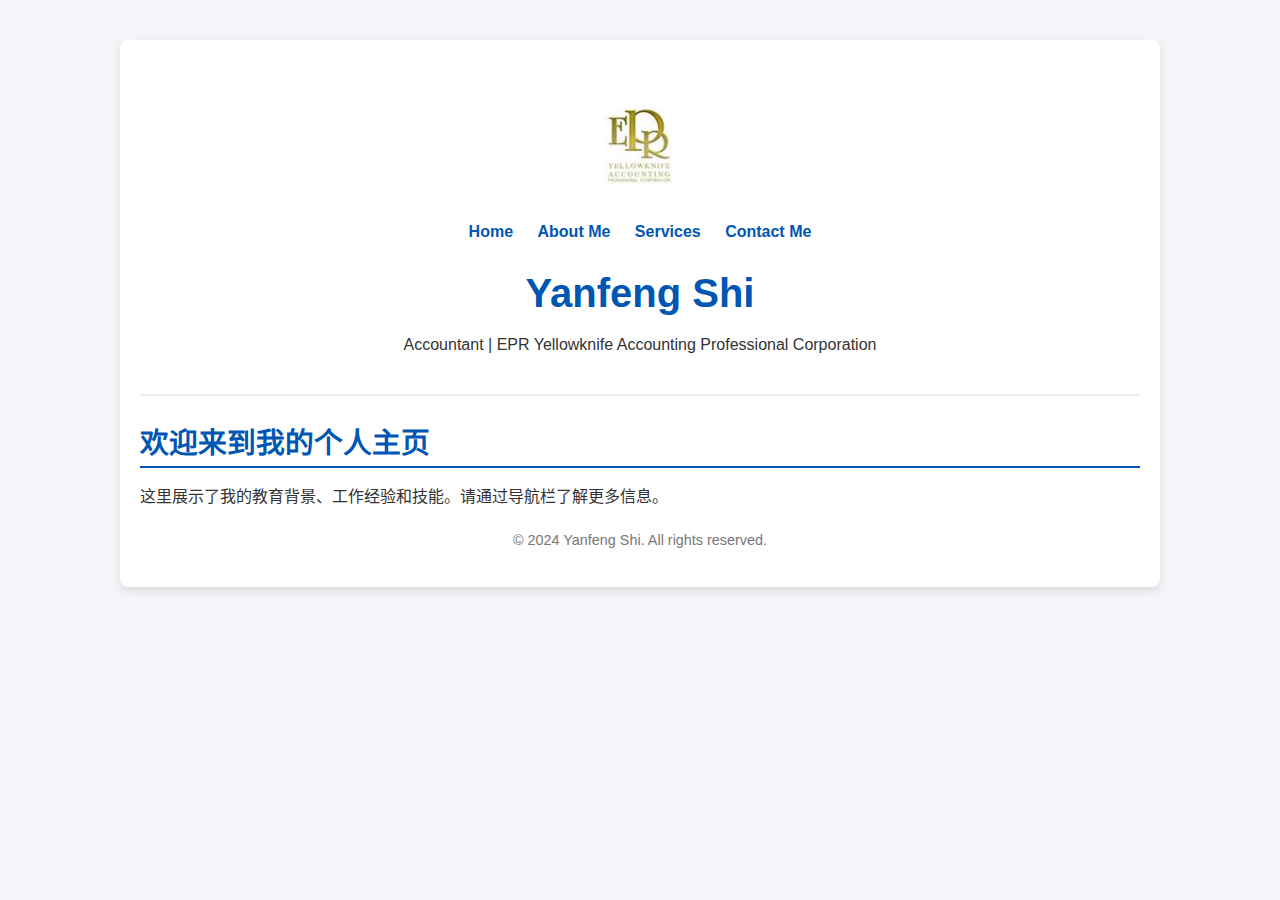
==== index.html @ 8ed8f0d0 "Add files via upload" ====
<!DOCTYPE html>
<html lang="zh-CN">
<head>
    <meta charset="UTF-8">
    <meta name="viewport" content="width=device-width, initial-scale=1.0">
    <title>Yanfeng Shi - 个人主页</title>
    <link rel="stylesheet" href="styles.css">
</head>
<body>
    <div class="container">
        <header>
            <img src="logo.png" alt="Company Logo">
            <nav>
                <ul>
                    <li><a href="index.html">Home</a></li>
                    <li><a href="about.html">About Me</a></li>
                    <li><a href="services.html">Services</a></li>
                    <li><a href="contact.html">Contact Me</a></li>
                </ul>
            </nav>
            <h1>Yanfeng Shi</h1>
            <p>Accountant | EPR Yellowknife Accounting Professional Corporation</p>
        </header>

        <section>
            <h2>欢迎来到我的个人主页</h2>
            <p>这里展示了我的教育背景、工作经验和技能。请通过导航栏了解更多信息。</p>
        </section>

        <footer>
            <p>© 2024 Yanfeng Shi. All rights reserved.</p>
        </footer>
    </div>
</body>
</html>
---- styles.css ----
body {
    font-family: 'Segoe UI', Tahoma, Geneva, Verdana, sans-serif;
    margin: 0;
    padding: 0;
    background-color: #f4f4f9;
    color: #333;
}

.container {
    width: 80%;
    max-width: 1000px;
    margin: 40px auto;
    padding: 20px;
    background-color: #fff;
    border-radius: 8px;
    box-shadow: 0 4px 8px rgba(0, 0, 0, 0.1);
}

header {
    text-align: center;
    padding: 20px 0;
    border-bottom: 2px solid #eee;
}

header img {
    width: 100px;
}

nav ul {
    list-style-type: none;
    padding: 0;
}

nav ul li {
    display: inline;
    margin: 0 10px;
}

nav ul li a {
    text-decoration: none;
    color: #0056b3;
    font-weight: bold;
}

nav ul li a:hover {
    text-decoration: underline;
}

h1 {
    font-size: 2.5em;
    margin-bottom: 10px;
    color: #0056b3;
}

h2 {
    font-size: 1.8em;
    margin-bottom: 10px;
    color: #0056b3;
    border-bottom: 2px solid #0056b3;
    padding-bottom: 5px;
}

h3 {
    font-size: 1.5em;
    color: #0056b3;
    margin-bottom: 5px;
}

p, ul {
    line-height: 1.6;
}

ul {
    list-style: none;
    padding: 0;
}

ul li {
    margin-bottom: 10px;
}

.flex-container {
    display: flex;
    justify-content: space-between;
    margin-bottom: 20px;
}

.flex-container div {
    width: 48%;
}

.contact-info {
    margin-top: 20px;
    text-align: center;
}

.contact-info p {
    margin: 5px 0;
}

.contact-info a {
    color: #0056b3;
    text-decoration: none;
}

.contact-info a:hover {
    text-decoration: underline;
}

footer {
    text-align: center;
    margin-top: 20px;
    font-size: 0.9em;
    color: #777;
}

form {
    display: flex;
    flex-direction: column;
}

form label {
    margin-bottom: 5px;
}

form input, form textarea {
    margin-bottom: 10px;
    padding: 10px;
    border: 1px solid #ccc;
    border-radius: 4px;
}

form button {
    padding: 10px 20px;
    border: none;
    border-radius: 4px;
    background-color: #0056b3;
    color: white;
    font-size: 1em;
    cursor: pointer;
}

form button:hover {
    background-color: #004494;
}
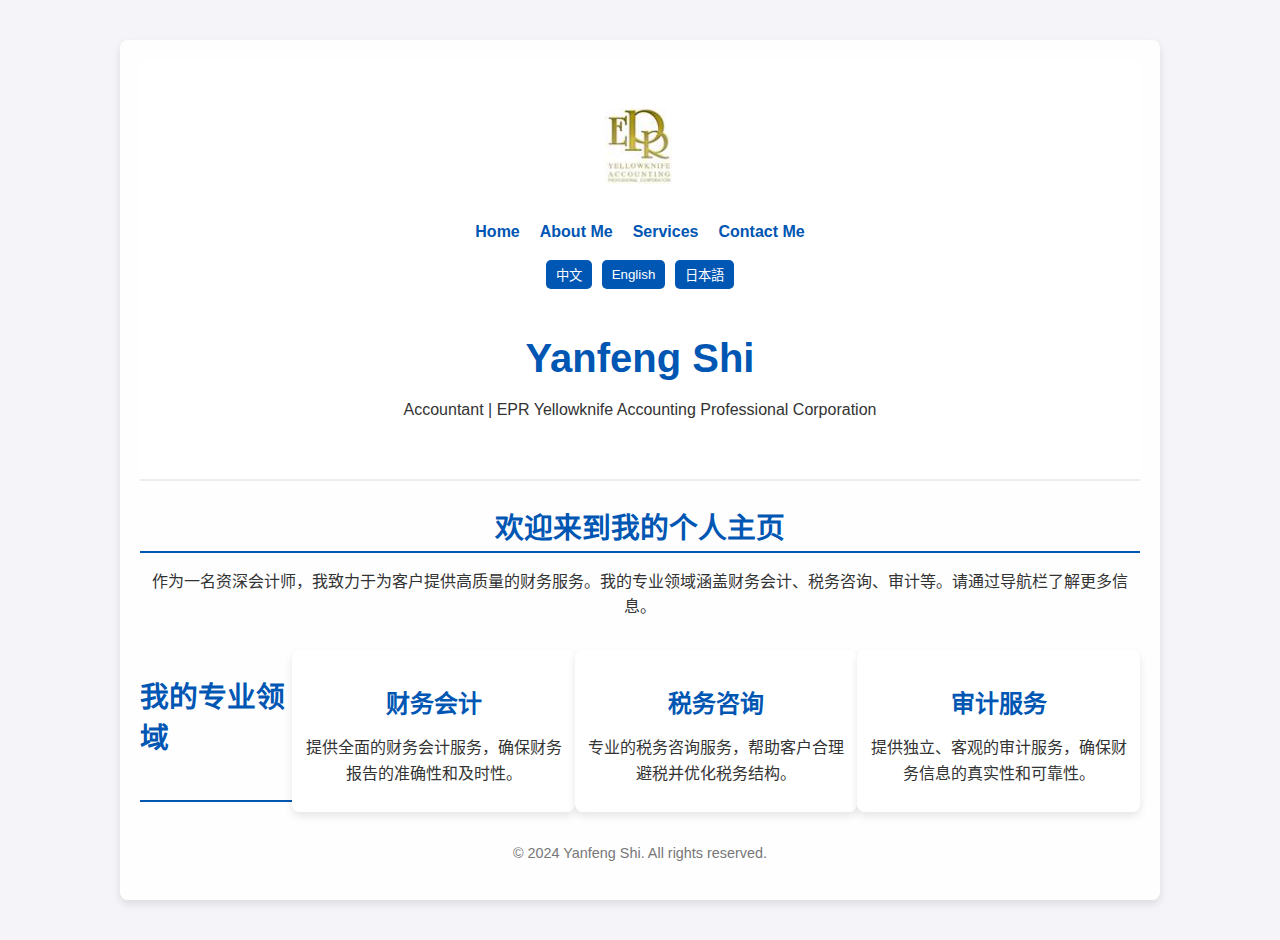
==== commit 73b9a331: "Add files via upload" ====
--- a/index.html
+++ b/index.html
@@ -5,8 +5,20 @@
     <meta name="viewport" content="width=device-width, initial-scale=1.0">
     <title>Yanfeng Shi - 个人主页</title>
     <link rel="stylesheet" href="styles.css">
+    <script>
+        function changeLanguage(lang) {
+            var elements = document.querySelectorAll('[data-lang]');
+            elements.forEach(function(element) {
+                if (element.getAttribute('data-lang') === lang) {
+                    element.style.display = 'block';
+                } else {
+                    element.style.display = 'none';
+                }
+            });
+        }
+    </script>
 </head>
-<body>
+<body onload="changeLanguage('zh')">
     <div class="container">
         <header>
             <img src="logo.png" alt="Company Logo">
@@ -18,13 +30,54 @@
                     <li><a href="contact.html">Contact Me</a></li>
                 </ul>
             </nav>
-            <h1>Yanfeng Shi</h1>
-            <p>Accountant | EPR Yellowknife Accounting Professional Corporation</p>
+            <div class="language-switch">
+                <button onclick="changeLanguage('zh')">中文</button>
+                <button onclick="changeLanguage('en')">English</button>
+                <button onclick="changeLanguage('jp')">日本語</button>
+            </div>
+            <div class="header-content">
+                <h1>Yanfeng Shi</h1>
+                <p>Accountant | EPR Yellowknife Accounting Professional Corporation</p>
+            </div>
         </header>
 
-        <section>
-            <h2>欢迎来到我的个人主页</h2>
-            <p>这里展示了我的教育背景、工作经验和技能。请通过导航栏了解更多信息。</p>
+        <section class="introduction">
+            <h2 data-lang="zh">欢迎来到我的个人主页</h2>
+            <h2 data-lang="en" style="display:none;">Welcome to My Personal Homepage</h2>
+            <h2 data-lang="jp" style="display:none;">私の個人ホームページへようこそ</h2>
+            <p data-lang="zh">作为一名资深会计师，我致力于为客户提供高质量的财务服务。我的专业领域涵盖财务会计、税务咨询、审计等。请通过导航栏了解更多信息。</p>
+            <p data-lang="en" style="display:none;">As an experienced accountant, I am committed to providing high-quality financial services to my clients. My expertise includes financial accounting, tax consulting, auditing, and more. Please use the navigation bar to learn more.</p>
+            <p data-lang="jp" style="display:none;">経験豊富な会計士として、私はお客様に高品質な財務サービスを提供することを約束します。私の専門分野には、財務会計、税務コンサルティング、監査などが含まれます。ナビゲーションバーを使用して詳細をご覧ください。</p>
+        </section>
+
+        <section class="specialties">
+            <h2 data-lang="zh">我的专业领域</h2>
+            <h2 data-lang="en" style="display:none;">My Areas of Expertise</h2>
+            <h2 data-lang="jp" style="display:none;">私の専門分野</h2>
+            <div class="specialty">
+                <h3 data-lang="zh">财务会计</h3>
+                <h3 data-lang="en" style="display:none;">Financial Accounting</h3>
+                <h3 data-lang="jp" style="display:none;">財務会計</h3>
+                <p data-lang="zh">提供全面的财务会计服务，确保财务报告的准确性和及时性。</p>
+                <p data-lang="en" style="display:none;">Providing comprehensive financial accounting services to ensure the accuracy and timeliness of financial reports.</p>
+                <p data-lang="jp" style="display:none;">財務報告の正確性とタイムリー性を確保するための包括的な財務会計サービスを提供します。</p>
+            </div>
+            <div class="specialty">
+                <h3 data-lang="zh">税务咨询</h3>
+                <h3 data-lang="en" style="display:none;">Tax Consulting</h3>
+                <h3 data-lang="jp" style="display:none;">税務コンサルティング</h3>
+                <p data-lang="zh">专业的税务咨询服务，帮助客户合理避税并优化税务结构。</p>
+                <p data-lang="en" style="display:none;">Professional tax consulting services to help clients optimize their tax structure and minimize tax liabilities.</p>
+                <p data-lang="jp" style="display:none;">お客様が税務構造を最適化し、税負担を最小限に抑えるための専門的な税務コンサルティングサービスを提供します。</p>
+            </div>
+            <div class="specialty">
+                <h3 data-lang="zh">审计服务</h3>
+                <h3 data-lang="en" style="display:none;">Audit Services</h3>
+                <h3 data-lang="jp" style="display:none;">監査サービス</h3>
+                <p data-lang="zh">提供独立、客观的审计服务，确保财务信息的真实性和可靠性。</p>
+                <p data-lang="en" style="display:none;">Providing independent and objective audit services to ensure the accuracy and reliability of financial information.</p>
+                <p data-lang="jp" style="display:none;">財務情報の正確性と信頼性を確保するための独立した客観的な監査サービスを提供します。</p>
+            </div>
         </section>
 
         <footer>
--- a/styles.css
+++ b/styles.css
@@ -4,6 +4,9 @@
     padding: 0;
     background-color: #f4f4f9;
     color: #333;
+    background-image: url('https://images.pexels.com/photos/1933239/pexels-photo-1933239.jpeg'); /* 添加背景图片 */
+    background-size: cover;
+    background-attachment: fixed;
 }
 
 .container {
@@ -11,7 +14,7 @@
     max-width: 1000px;
     margin: 40px auto;
     padding: 20px;
-    background-color: #fff;
+    background-color: rgba(255, 255, 255, 0.9); /* 半透明背景 */
     border-radius: 8px;
     box-shadow: 0 4px 8px rgba(0, 0, 0, 0.1);
 }
@@ -20,6 +23,7 @@
     text-align: center;
     padding: 20px 0;
     border-bottom: 2px solid #eee;
+    background-color: rgba(255, 255, 255, 0.9);
 }
 
 header img {
@@ -29,10 +33,11 @@
 nav ul {
     list-style-type: none;
     padding: 0;
+    display: flex;
+    justify-content: center;
 }
 
 nav ul li {
-    display: inline;
     margin: 0 10px;
 }
 
@@ -44,6 +49,30 @@
 
 nav ul li a:hover {
     text-decoration: underline;
+}
+
+.language-switch {
+    display: flex;
+    justify-content: center;
+    margin-top: 10px;
+}
+
+.language-switch button {
+    background-color: #0056b3;
+    color: white;
+    border: none;
+    padding: 5px 10px;
+    margin: 0 5px;
+    cursor: pointer;
+    border-radius: 5px;
+}
+
+.language-switch button:hover {
+    background-color: #004494;
+}
+
+.header-content {
+    padding: 20px 0;
 }
 
 h1 {
@@ -70,41 +99,28 @@
     line-height: 1.6;
 }
 
-ul {
-    list-style: none;
-    padding: 0;
+.introduction {
+    text-align: center;
+    margin-bottom: 30px;
 }
 
-ul li {
-    margin-bottom: 10px;
+.specialties {
+    display: flex;
+    justify-content: space-around;
+    margin-bottom: 30px;
 }
 
-.flex-container {
-    display: flex;
-    justify-content: space-between;
-    margin-bottom: 20px;
-}
-
-.flex-container div {
-    width: 48%;
-}
-
-.contact-info {
-    margin-top: 20px;
+.specialty {
+    width: 30%;
+    padding: 10px;
+    background-color: rgba(255, 255, 255, 0.9);
+    border-radius: 8px;
+    box-shadow: 0 4px 8px rgba(0, 0, 0, 0.1);
     text-align: center;
 }
 
-.contact-info p {
-    margin: 5px 0;
-}
-
-.contact-info a {
-    color: #0056b3;
-    text-decoration: none;
-}
-
-.contact-info a:hover {
-    text-decoration: underline;
+.specialty h3 {
+    margin-bottom: 10px;
 }
 
 footer {
@@ -113,33 +129,3 @@
     font-size: 0.9em;
     color: #777;
 }
-
-form {
-    display: flex;
-    flex-direction: column;
-}
-
-form label {
-    margin-bottom: 5px;
-}
-
-form input, form textarea {
-    margin-bottom: 10px;
-    padding: 10px;
-    border: 1px solid #ccc;
-    border-radius: 4px;
-}
-
-form button {
-    padding: 10px 20px;
-    border: none;
-    border-radius: 4px;
-    background-color: #0056b3;
-    color: white;
-    font-size: 1em;
-    cursor: pointer;
-}
-
-form button:hover {
-    background-color: #004494;
-}
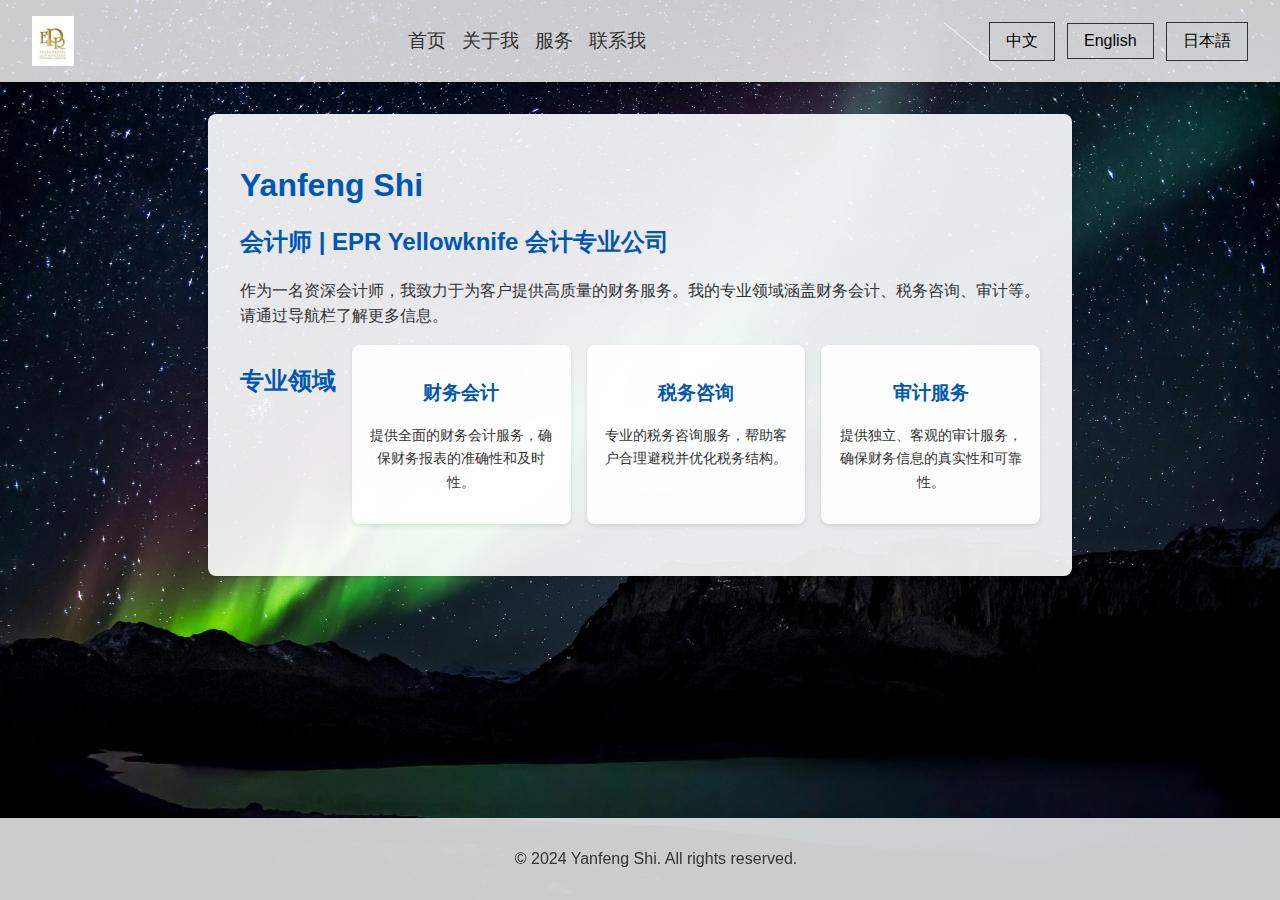
==== commit 2d59d9c6: "Add files via upload" ====
--- a/index.html
+++ b/index.html
@@ -1,68 +1,67 @@
 <!DOCTYPE html>
-<html lang="zh-CN">
+<html lang="zh">
 <head>
     <meta charset="UTF-8">
     <meta name="viewport" content="width=device-width, initial-scale=1.0">
-    <title>Yanfeng Shi - 个人主页</title>
+    <title>Home Page</title>
     <link rel="stylesheet" href="styles.css">
-    <script>
-        function changeLanguage(lang) {
-            var elements = document.querySelectorAll('[data-lang]');
-            elements.forEach(function(element) {
-                if (element.getAttribute('data-lang') === lang) {
-                    element.style.display = 'block';
-                } else {
-                    element.style.display = 'none';
-                }
-            });
+    <script src="script.js"></script>
+    <style>
+        body {
+            background: url('pexels-visit-greenland-108649-360912.jpg') no-repeat center center fixed;
+            background-size: cover;
         }
-    </script>
+        .services .service {
+            margin-bottom: 20px; /* 调整 service 部分的行距 */
+        }
+    </style>
 </head>
-<body onload="changeLanguage('zh')">
-    <div class="container">
-        <header>
-            <img src="logo.png" alt="Company Logo">
-            <nav>
-                <ul>
-                    <li><a href="index.html">Home</a></li>
-                    <li><a href="about.html">About Me</a></li>
-                    <li><a href="services.html">Services</a></li>
-                    <li><a href="contact.html">Contact Me</a></li>
-                </ul>
-            </nav>
-            <div class="language-switch">
-                <button onclick="changeLanguage('zh')">中文</button>
-                <button onclick="changeLanguage('en')">English</button>
-                <button onclick="changeLanguage('jp')">日本語</button>
-            </div>
-            <div class="header-content">
-                <h1>Yanfeng Shi</h1>
-                <p>Accountant | EPR Yellowknife Accounting Professional Corporation</p>
-            </div>
-        </header>
+<body>
+    <header>
+        <img src="logo.png" alt="Logo" class="logo">
+        <nav>
+            <ul>
+                <li><a href="index.html" data-lang="zh">首页</a><a href="index.html" data-lang="en" style="display:none;">Home</a><a href="index.html" data-lang="jp" style="display:none;">ホーム</a></li>
+                <li><a href="about.html" data-lang="zh">关于我</a><a href="about.html" data-lang="en" style="display:none;">About Me</a><a href="about.html" data-lang="jp" style="display:none;">私について</a></li>
+                <li><a href="services.html" data-lang="zh">服务</a><a href="services.html" data-lang="en" style="display:none;">Services</a><a href="services.html" data-lang="jp" style="display:none;">サービス</a></li>
+                <li><a href="contact.html" data-lang="zh">联系我</a><a href="contact.html" data-lang="en" style="display:none;">Contact Me</a><a href="contact.html" data-lang="jp" style="display:none;">お問い合わせ</a></li>
+            </ul>
+        </nav>
+        <div class="language-switch">
+            <button onclick="changeLanguage('zh')">中文</button>
+            <button onclick="changeLanguage('en')">English</button>
+            <button onclick="changeLanguage('jp')">日本語</button>
+        </div>
+    </header>
 
-        <section class="introduction">
-            <h2 data-lang="zh">欢迎来到我的个人主页</h2>
-            <h2 data-lang="en" style="display:none;">Welcome to My Personal Homepage</h2>
-            <h2 data-lang="jp" style="display:none;">私の個人ホームページへようこそ</h2>
-            <p data-lang="zh">作为一名资深会计师，我致力于为客户提供高质量的财务服务。我的专业领域涵盖财务会计、税务咨询、审计等。请通过导航栏了解更多信息。</p>
-            <p data-lang="en" style="display:none;">As an experienced accountant, I am committed to providing high-quality financial services to my clients. My expertise includes financial accounting, tax consulting, auditing, and more. Please use the navigation bar to learn more.</p>
-            <p data-lang="jp" style="display:none;">経験豊富な会計士として、私はお客様に高品質な財務サービスを提供することを約束します。私の専門分野には、財務会計、税務コンサルティング、監査などが含まれます。ナビゲーションバーを使用して詳細をご覧ください。</p>
-        </section>
+    <main>
+        <h1 data-lang="zh">Yanfeng Shi</h1>
+        <h1 data-lang="en" style="display:none;">Yanfeng Shi</h1>
+        <h1 data-lang="jp" style="display:none;">Yanfeng Shi</h1>
 
-        <section class="specialties">
-            <h2 data-lang="zh">我的专业领域</h2>
-            <h2 data-lang="en" style="display:none;">My Areas of Expertise</h2>
-            <h2 data-lang="jp" style="display:none;">私の専門分野</h2>
-            <div class="specialty">
+        <h2 data-lang="zh">会计师 | EPR Yellowknife 会计专业公司</h2>
+        <h2 data-lang="en" style="display:none;">Accountant | EPR Yellowknife Accounting Professional Corporation</h2>
+        <h2 data-lang="jp" style="display:none;">会計士 | EPR Yellowknife 会計専門会社</h2>
+
+        <p data-lang="zh">作为一名资深会计师，我致力于为客户提供高质量的财务服务。我的专业领域涵盖财务会计、税务咨询、审计等。请通过导航栏了解更多信息。</p>
+        <p data-lang="en" style="display:none;">As an experienced accountant, I am committed to providing high-quality financial services to my clients. My expertise includes financial accounting, tax consulting, auditing, and more. Please use the navigation bar to learn more.</p>
+        <p data-lang="jp" style="display:none;">経験豊富な会計士として、私はお客様に高品質な財務サービスを提供することを約束します。私の専門分野には、財務会計、税務コンサルティング、監査などが含まれます。ナビゲーションバーを使用して詳細をご覧ください。</p>
+
+        <section class="services">
+            <h2 data-lang="zh">专业领域</h2>
+            <h2 data-lang="en" style="display:none;">Specialties</h2>
+            <h2 data-lang="jp" style="display:none;">専門分野</h2>
+
+            <div class="service">
                 <h3 data-lang="zh">财务会计</h3>
                 <h3 data-lang="en" style="display:none;">Financial Accounting</h3>
                 <h3 data-lang="jp" style="display:none;">財務会計</h3>
-                <p data-lang="zh">提供全面的财务会计服务，确保财务报告的准确性和及时性。</p>
+                <p data-lang="zh">提供全面的财务会计服务，确保财务报表的准确性和及时性。</p>
                 <p data-lang="en" style="display:none;">Providing comprehensive financial accounting services to ensure the accuracy and timeliness of financial reports.</p>
                 <p data-lang="jp" style="display:none;">財務報告の正確性とタイムリー性を確保するための包括的な財務会計サービスを提供します。</p>
             </div>
-            <div class="specialty">
+
+            <div class="service">
                 <h3 data-lang="zh">税务咨询</h3>
                 <h3 data-lang="en" style="display:none;">Tax Consulting</h3>
                 <h3 data-lang="jp" style="display:none;">税務コンサルティング</h3>
@@ -70,7 +69,8 @@
                 <p data-lang="en" style="display:none;">Professional tax consulting services to help clients optimize their tax structure and minimize tax liabilities.</p>
                 <p data-lang="jp" style="display:none;">お客様が税務構造を最適化し、税負担を最小限に抑えるための専門的な税務コンサルティングサービスを提供します。</p>
             </div>
-            <div class="specialty">
+
+            <div class="service">
                 <h3 data-lang="zh">审计服务</h3>
                 <h3 data-lang="en" style="display:none;">Audit Services</h3>
                 <h3 data-lang="jp" style="display:none;">監査サービス</h3>
@@ -79,10 +79,10 @@
                 <p data-lang="jp" style="display:none;">財務情報の正確性と信頼性を確保するための独立した客観的な監査サービスを提供します。</p>
             </div>
         </section>
+    </main>
 
-        <footer>
-            <p>© 2024 Yanfeng Shi. All rights reserved.</p>
-        </footer>
-    </div>
+    <footer>
+        <p>&copy; 2024 Yanfeng Shi. All rights reserved.</p>
+    </footer>
 </body>
 </html>
--- a/styles.css
+++ b/styles.css
@@ -1,131 +1,135 @@
 body {
-    font-family: 'Segoe UI', Tahoma, Geneva, Verdana, sans-serif;
+    font-family: Arial, sans-serif;
+    background: url('background.jpg') no-repeat center center fixed;
+    background-size: cover;
+    color: #333;
     margin: 0;
     padding: 0;
-    background-color: #f4f4f9;
-    color: #333;
-    background-image: url('https://images.pexels.com/photos/1933239/pexels-photo-1933239.jpeg'); /* 添加背景图片 */
-    background-size: cover;
-    background-attachment: fixed;
-}
-
-.container {
-    width: 80%;
-    max-width: 1000px;
-    margin: 40px auto;
-    padding: 20px;
-    background-color: rgba(255, 255, 255, 0.9); /* 半透明背景 */
-    border-radius: 8px;
-    box-shadow: 0 4px 8px rgba(0, 0, 0, 0.1);
 }
 
 header {
-    text-align: center;
-    padding: 20px 0;
-    border-bottom: 2px solid #eee;
-    background-color: rgba(255, 255, 255, 0.9);
+    display: flex;
+    justify-content: space-between;
+    align-items: center;
+    background-color: rgba(255, 255, 255, 0.8);
+    padding: 1rem 2rem;
+    box-shadow: 0 2px 4px rgba(0, 0, 0, 0.1);
 }
 
-header img {
-    width: 100px;
+header .logo {
+    height: 50px;
 }
 
-nav ul {
-    list-style-type: none;
+header nav ul {
+    list-style: none;
+    margin: 0;
     padding: 0;
     display: flex;
-    justify-content: center;
+    gap: 1rem;
 }
 
-nav ul li {
-    margin: 0 10px;
+header nav ul li {
+    display: inline;
 }
 
-nav ul li a {
+header nav ul li a {
     text-decoration: none;
-    color: #0056b3;
-    font-weight: bold;
+    color: #333;
+    font-size: 1.2rem;
 }
 
-nav ul li a:hover {
-    text-decoration: underline;
+header .language-switch button {
+    background: none;
+    border: 1px solid #333;
+    padding: 0.5rem 1rem;
+    margin-left: 0.5rem;
+    cursor: pointer;
+    font-size: 1rem;
 }
 
-.language-switch {
-    display: flex;
-    justify-content: center;
-    margin-top: 10px;
+header .language-switch button:hover {
+    background-color: #333;
+    color: #fff;
 }
 
-.language-switch button {
-    background-color: #0056b3;
-    color: white;
-    border: none;
-    padding: 5px 10px;
-    margin: 0 5px;
-    cursor: pointer;
-    border-radius: 5px;
+main {
+    max-width: 800px;
+    margin: 2rem auto;
+    padding: 2rem;
+    background: rgba(255, 255, 255, 0.9);
+    border-radius: 8px;
+    box-shadow: 0 2px 4px rgba(0, 0, 0, 0.1);
 }
 
-.language-switch button:hover {
-    background-color: #004494;
-}
-
-.header-content {
-    padding: 20px 0;
-}
-
-h1 {
-    font-size: 2.5em;
-    margin-bottom: 10px;
+main h1, main h2 {
     color: #0056b3;
 }
 
-h2 {
-    font-size: 1.8em;
-    margin-bottom: 10px;
-    color: #0056b3;
-    border-bottom: 2px solid #0056b3;
-    padding-bottom: 5px;
-}
-
-h3 {
-    font-size: 1.5em;
-    color: #0056b3;
-    margin-bottom: 5px;
-}
-
-p, ul {
+main p {
     line-height: 1.6;
-}
-
-.introduction {
-    text-align: center;
-    margin-bottom: 30px;
-}
-
-.specialties {
-    display: flex;
-    justify-content: space-around;
-    margin-bottom: 30px;
-}
-
-.specialty {
-    width: 30%;
-    padding: 10px;
-    background-color: rgba(255, 255, 255, 0.9);
-    border-radius: 8px;
-    box-shadow: 0 4px 8px rgba(0, 0, 0, 0.1);
-    text-align: center;
-}
-
-.specialty h3 {
-    margin-bottom: 10px;
 }
 
 footer {
     text-align: center;
-    margin-top: 20px;
-    font-size: 0.9em;
-    color: #777;
+    padding: 1rem;
+    background: rgba(255, 255, 255, 0.8);
+    position: fixed;
+    width: 100%;
+    bottom: 0;
 }
+
+.contact-info, .office-location, .contact-form {
+    margin-bottom: 2rem;
+}
+
+.contact-form form {
+    display: flex;
+    flex-direction: column;
+    gap: 1rem;
+}
+
+.contact-form label {
+    font-weight: bold;
+}
+
+.contact-form input, .contact-form textarea {
+    padding: 0.5rem;
+    border: 1px solid #ccc;
+    border-radius: 4px;
+}
+
+.contact-form button {
+    background-color: #0056b3;
+    color: #fff;
+    padding: 0.75rem;
+    border: none;
+    border-radius: 4px;
+    cursor: pointer;
+}
+
+.contact-form button:hover {
+    background-color: #004494;
+}
+
+.services {
+    display: flex;
+    justify-content: space-between;
+    gap: 1rem;
+}
+
+.service {
+    flex: 1;
+    background: rgba(255, 255, 255, 0.9);
+    padding: 1rem;
+    border-radius: 8px;
+    box-shadow: 0 2px 4px rgba(0, 0, 0, 0.1);
+    text-align: center;
+}
+
+.service h3 {
+    color: #0056b3;
+}
+
+.service p {
+    font-size: 0.9rem;
+}
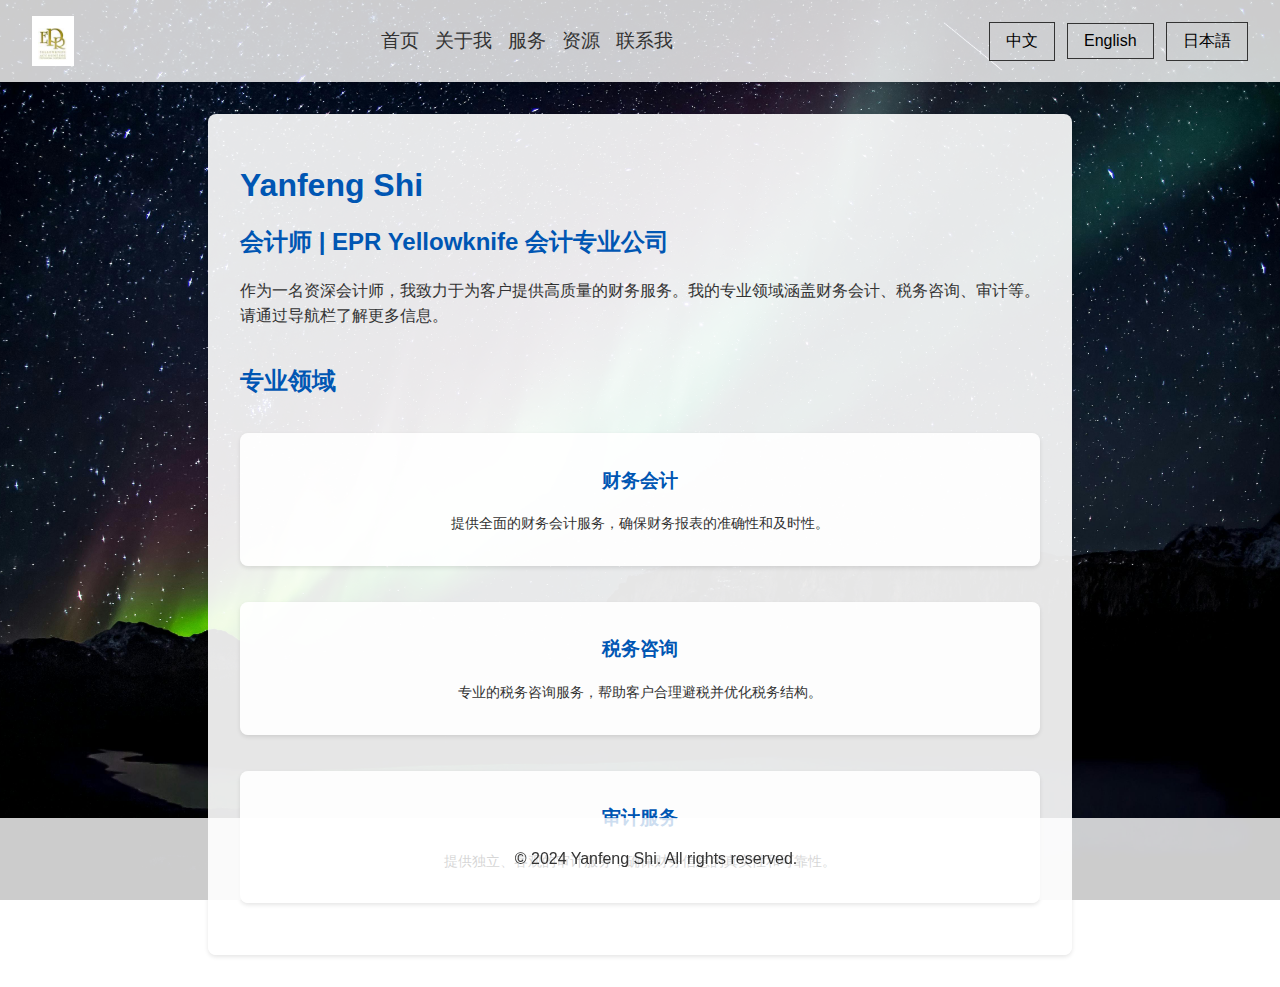
==== commit f6a61df9: "Add files via upload" ====
--- a/index.html
+++ b/index.html
@@ -24,6 +24,7 @@
                 <li><a href="index.html" data-lang="zh">首页</a><a href="index.html" data-lang="en" style="display:none;">Home</a><a href="index.html" data-lang="jp" style="display:none;">ホーム</a></li>
                 <li><a href="about.html" data-lang="zh">关于我</a><a href="about.html" data-lang="en" style="display:none;">About Me</a><a href="about.html" data-lang="jp" style="display:none;">私について</a></li>
                 <li><a href="services.html" data-lang="zh">服务</a><a href="services.html" data-lang="en" style="display:none;">Services</a><a href="services.html" data-lang="jp" style="display:none;">サービス</a></li>
+                <li><a href="resources.html" data-lang="zh">资源</a><a href="resources.html" data-lang="en" style="display:none;">Resources</a><a href="resources.html" data-lang="jp" style="display:none;">リソース</a></li>
                 <li><a href="contact.html" data-lang="zh">联系我</a><a href="contact.html" data-lang="en" style="display:none;">Contact Me</a><a href="contact.html" data-lang="jp" style="display:none;">お問い合わせ</a></li>
             </ul>
         </nav>
--- a/styles.css
+++ b/styles.css
@@ -113,12 +113,11 @@
 
 .services {
     display: flex;
-    justify-content: space-between;
+    flex-direction: column;
     gap: 1rem;
 }
 
 .service {
-    flex: 1;
     background: rgba(255, 255, 255, 0.9);
     padding: 1rem;
     border-radius: 8px;
